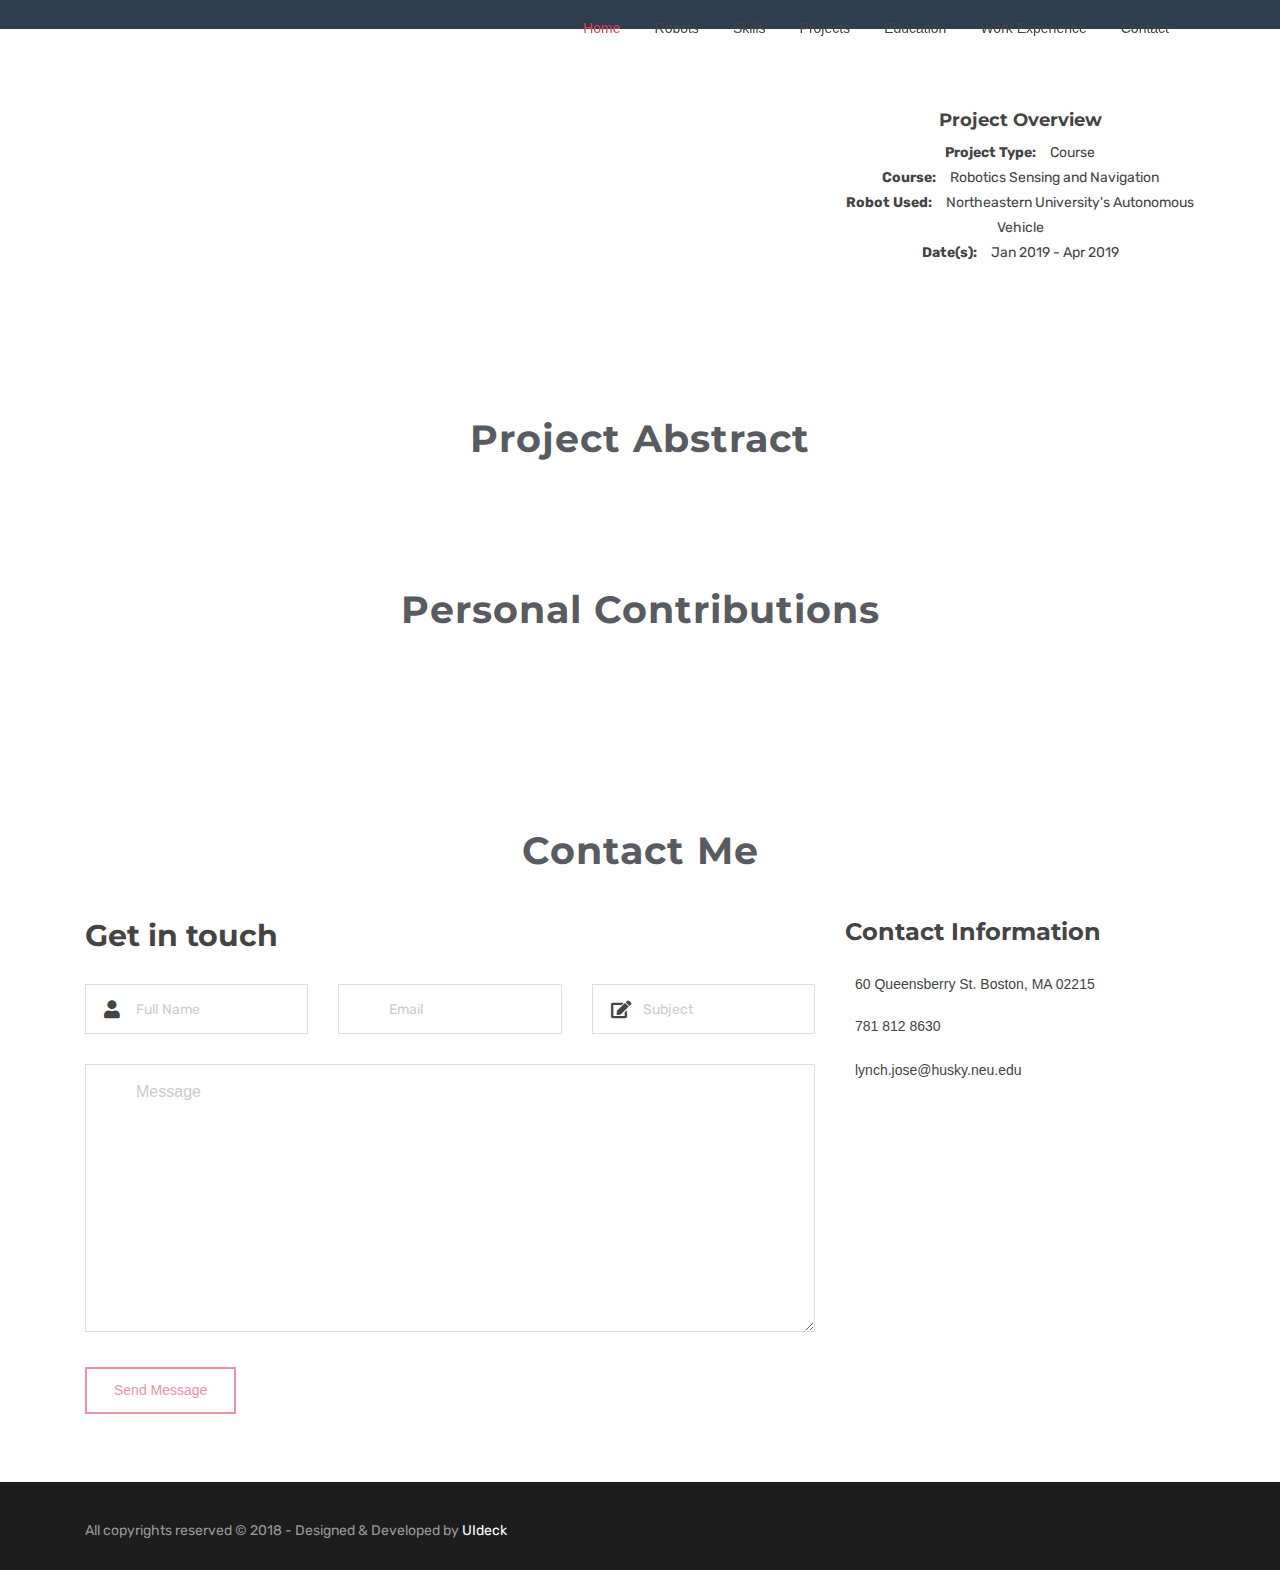
==== autonomouscar.html @ 98cbc97b "Added project youtube videos" ====
<!DOCTYPE html>
<!-- Inspriation link: https://preview.themeforest.net/item/profix-computer-mobile-phone-repair-service-company-html5-template/full_screen_preview/21074699?ref=cirvitis&clickthrough_id=1409972435&redirect_back=true -->
<html lang="en">
  <head>
    <!-- Required meta tags -->
    <meta charset="utf-8">
    <meta name="viewport" content="width=device-width, initial-scale=1, shrink-to-fit=no">

    <title>Joseph Lynch Portfolio Website</title>

    <!-- Bootstrap CSS -->
    <link rel="stylesheet" type="text/css" href="css/bootstrap.min.css" >
    <!-- Font -->
    <link rel="stylesheet" type="text/css" href="css/font-awesome.min.css">
    <!-- Font 2 -->
    <link rel="stylesheet" type="text/css" href="css/all.css">
    <!-- Slicknav -->
    <link rel="stylesheet" type="text/css" href="css/slicknav.css">
    <!-- Owl carousel -->
    <link rel="stylesheet" type="text/css" href="css/owl.carousel.css">
    <link rel="stylesheet" type="text/css" href="css/owl.theme.css">
    <!-- Animate -->
    <link rel="stylesheet" type="text/css" href="css/animate.css">
    <!-- Main Style -->
    <link rel="stylesheet" type="text/css" href="css/main.css">
    <!-- Extras Style -->
    <link rel="stylesheet" type="text/css" href="css/extras.css">
    <!-- Responsive Style -->
    <link rel="stylesheet" type="text/css" href="css/responsive.css">
    <!-- Timeline Style -->
    <link rel="stylesheet" type="text/css" href="css/timeline.css">
    <!-- Popup Box Style -->
    <link rel="stylesheet" type="text/css" href="css/popup.css">
    <link rel="stylesheet" type="text/css" href="css/ie8.scss">
    <link rel="stylesheet" type="text/css" href="css/ie9.scss">

  </head>
  <body>

    <!-- Header Area wrapper Starts -->
    <header id="header-wrap">
      <!-- Navbar Start -->
      <nav class="navbar navbar-expand-lg fixed-top scrolling-navbar indigo">
        <div class="container">
          <!-- Brand and toggle get grouped for better mobile display -->

          <div class="collapse navbar-collapse" id="main-navbar">
            <ul class="navbar-nav mr-auto w-100 justify-content-end clearfix">
              <li class="nav-item active">
                <a class="nav-link" href="/#sliders">
                  Home
                </a>
              </li>
              <li class="nav-item">
                <a class="nav-link" href="/#about">
                  Robots
                </a>
              </li>
              <li class="nav-item">
                <a class="nav-link" href="/#skills">
                  Skills
                </a>
              </li>
              <li class="nav-item">
                <a class="nav-link" href="/#projects">
                  Projects
                </a>
              </li>
              <li class="nav-item">
                <a class="nav-link" href="/#education">
                  Education
                </a>
              </li>
              <li class="nav-item">
                <a class="nav-link" href="/#work">
                  Work Experience
                </a>
              </li>
              <li class="nav-item">
                <a class="nav-link" href="/#contact">
                  Contact
                </a>
              </li>
            </ul>
          </div>
        </div>

        <!-- Mobile Menu Start -->
        <ul class="mobile-menu navbar-nav">
          <li>
            <a class="page-scroll" href="/#sliders">
              Home
            </a>
          </li>
          <li>
            <a class="page-scroll" href="/#about">
              Robots
            </a>
          </li>
          <li>
            <a class="page-scroll" href="/#skills">
              Skills
            </a>
          </li>
          <li>
            <a class="page-scroll" href="/#projects">
              Projects
            </a>
          </li>
          <li>
            <a class="page-scroll" href="/#education">
              Education
            </a>
          </li>
          <li>
            <a class="page-scroll" href="/#work">
              Work Experience
            </a>
          </li>
          <li>
            <a class="page-scroll" href="/#contact">
              Contact
            </a>
          </li>
        </ul>
        <!-- Mobile Menu End -->

      </nav>
      <!-- Navbar End -->

      <!-- sliders -->
      <!-- TODO: Remove carousel + possibly replace it with https://andrewbanchich.github.io/spectral-jekyll-theme/# or https://karolhausman.github.io/-->
      <div id="sliders">
        <div class="full-width">
          <!-- light slider -->
          <div id="light-slider" class="carousel slide">
            <div id="carousel-area">
              <div id="carousel-slider" class="carousel slide" data-ride="carousel">
                <div class="carousel-inner" role="listbox">
                  <div class="carousel-item active">
                    <!-- Picture 1920 x 200 - Possibly bump up to 250 -->
                    <img src="img/banner/nu_auto_project_banner.jpg" alt="">
                    <div class="carousel-caption">
                      <h4 class="slide-title animated fadeInDown" align="left"><span>AUTONOMOUS VEHICLE KALMAN FILTER</span></h4></div>
                  </div>
                </div>
              </div>
            </div>
          </div>
        </div>
      </div>
      <!-- End sliders -->

    </header>
    <!-- Header Area wrapper End -->

    <!-- Abstract section -->

    <div id="overview" class="section-padding">
      <div class="container">
        <div class="row">
          <div class="col-lg-8 col-md-6 col-xs-12">
            <div class="iframe-container text-center">
              <iframe src="https://www.youtube.com/embed/L6oIyTUZ-J8" frameborder="0" allow="accelerometer; autoplay; encrypted-media; gyroscope; picture-in-picture" allowfullscreen></iframe>
            </div>
          </div>
          <div class="col-lg-4 col-md-6 col-xs-12">
            <div class="project block text-center">
              <h5></br>Project Overview</h5>
              <p><strong>Project Type:</strong>&emsp;Course</br>
              <strong>Course:</strong>&emsp;Robotics Sensing and Navigation</br>
              <strong>Robot Used:</strong>&emsp;Northeastern University's Autonomous Vehicle</br>
              <strong>Date(s):</strong>&emsp;Jan 2019 - Apr 2019</br></br></p>
            </div>
          </div>
        </div>
      </div>
    </div>

    <section id="abstract" class="section-padding">
      <div class="container">
        <div class="row">
          <div class="col-md-12">
            <h1 class="section-title wow fadeInDown animated" data-wow-delay="0.3s">Project Abstract</h1>
          </div>
        </div>
        <div class="row">
          <div class="col-md-12 col-xs-12">
            <div class="col-lg-12 col-md-12 col-xs-12">
              <div class="project block text-left">
                <p>&emsp;&emsp;</br></br></br></p>
              </div>
            </div>
          </div>
        </div>

        <div class="row">
          <div class="col-md-12">
            <h1 class="section-title wow fadeInDown animated" data-wow-delay="0.3s">Personal Contributions</h1>
          </div>
        </div>
        <div class="row">
          <div class="col-md-12 col-xs-12">
            <div class="col-lg-12 col-md-12 col-xs-12">
              <div class="project text-left">
                <p>&emsp;&emsp;</br>
                </p>
              </div>
            </div>
          </div>
        </div>
      </div>
    </section>



    <!--<section id="abstract" class="section-padding">

      <div><p style="float: left;"><img src="http://placekitten.com/g/200/200" height="200px" width="200px" border="1px"></p>
        <p>Text Text Text Text Text Text Text Text Text Text Text Text Text Text Text Text Text Text Text</p>
      </div>
      <div style="clear: left;">
        <p style="float: left;"><img src="http://placekitten.com/g/200/200" height="200" width="200" border="1px"></p>
            <p>Text Text Text Text Text Text Text Text Text Text Text Text Text Text Text Text Text Text Text</p>
      </div>
    </section>-->

    <!-- end Abstract section -->

    <!-- Contact Form Section Start -->
    <section id="contact" class="contact-form section-padding">
      <div class="container">
        <div class="row">
          <div class="col-md-12">
            <h2 class="section-title wow fadeInDown animated" data-wow-delay="0.3s">Contact Me</h2>
          </div>
        </div>
        <div class="row">
          <div class="col-lg-8 col-md-6 col-xs-12">
            <h3 class="title-head text-left">Get in touch</h3>
            <form class="contact-form" data-toggle="validator">
              <div class="row">
                <div class="col-lg-4 col-md-12 col-xs-12">
                  <div class="form-group">
                    <i class="contact-icon fa fa-user"></i>
                    <input type="text" class="form-control" id="name" placeholder="Full Name" required data-error="Please enter your name">
                    <div class="help-block with-errors"></div>
                  </div>
                </div>
                <div class="col-lg-4 col-md-12 col-xs-12">
                  <div class="form-group">
                    <i class="contact-icon fa fa-envelope-o"></i>
                    <input type="email" class="form-control" id="email" placeholder="Email" required data-error="Please enter your email">
                    <div class="help-block with-errors"></div>
                  </div>
                </div>
                <div class="col-lg-4 col-md-12 col-xs-12">
                  <div class="form-group">
                    <i class="contact-icon fa fa-pencil-square-o"></i>
                    <input type="text" class="form-control" id="subject" placeholder="Subject" required data-error="Please enter your Subject">
                    <div class="help-block with-errors"></div>
                  </div>
                </div>
                <div class="col-lg-12 col-md-12 col-xs-12">
                  <textarea class="form-control" id="message" rows="4" placeholder="Message" required data-error="Please enter your message"></textarea>
                  <div class="help-block with-errors"></div>
                  <button type="submit" id="form-submit" class="btn btn-common btn-form-submit">Send Message</button>
                  <div id="msgSubmit" class="h3 text-center hidden"></div>
                  <div class="clearfix"></div>
                </div>
              </div>
            </form>
          </div>

          <div class="col-lg-4 col-md-6 col-xs-12">
            <h4 class="contact-info-title text-left">Contact Information</h4>
            <div class="contact-info">
              <address>
              <i class="lni-map-marker icons cyan-color contact-info-icon"></i>
              60 Queensberry St. Boston, MA 02215
            </address>
              <div class="tel-info">
                <a href="tel:7818128630"><i class="lni-mobile icons cyan-color contact-info-icon"></i>781 812 8630</a>
              </div>
              <a href="mailto:lynch.jose@husky.neu.edu"><i class="lni-envelope icons cyan-color contact-info-icon"></i>lynch.jose@husky.neu.edu</a>

              <ul class="social-links">
                <li>
                  <a href="#" class="fa fa-facebook"></a>
                </li>
                <li>
                  <a href="#" class="fa fa-twitter"></a>
                </li>
                <li>
                  <a href="#" class="fa fa-instagram"></a>
                </li>
                <li>
                  <a href="#" class="fa fa-linkedin"></a>
                </li>
              </ul>
            </div>
          </div>
        </div>
      </div>
    </section>
    <!-- Contact Form Section End -->

	  <!-- Footer Section -->
    <footer class="footer">

      <!-- Copyright -->
      <div id="copyright">
        <div class="container">
          <div class="row">
            <div class="col-lg-6 col-md-6 col-xs-12">
              <p class="copyright-text">All copyrights reserved © 2018 - Designed &amp; Developed by <a rel="nofollow" href="https://uideck.com">UIdeck</a>
              </p>
            </div>
          </div>
        </div>
      </div>
      <!-- Copyright  End-->

    </footer>
    <!-- Footer Section End-->

    <!-- Go to Top Link -->
    <a href="#" class="back-to-top">
      <i class="fa fa-arrow-up"></i>
    </a>

    <!-- Preloader -->
    <div id="preloader">
      <div class="loader" id="loader-1"></div>
    </div>
    <!-- End Preloader -->

    <!-- jQuery first, then Popper.js, then Bootstrap JS -->
    <script src="js/jquery-min.js"></script>
    <script src="js/popper.min.js"></script>
    <script src="js/bootstrap.min.js"></script>
    <script src="js/owl.carousel.min.js"></script>
    <script src="js/jquery.mixitup.js"></script>
    <script src="js/jquery.countTo.js"></script>
    <script src="js/jquery.nav.js"></script>
    <script src="js/scrolling-nav.js"></script>
    <script src="js/jquery.easing.min.js"></script>
    <script src="js/jquery.slicknav.js"></script>
    <script src="js/form-validator.min.js"></script>
    <script src="js/contact-form-script.js"></script>
    <script src="js/main.js"></script>

  </body>
</html>
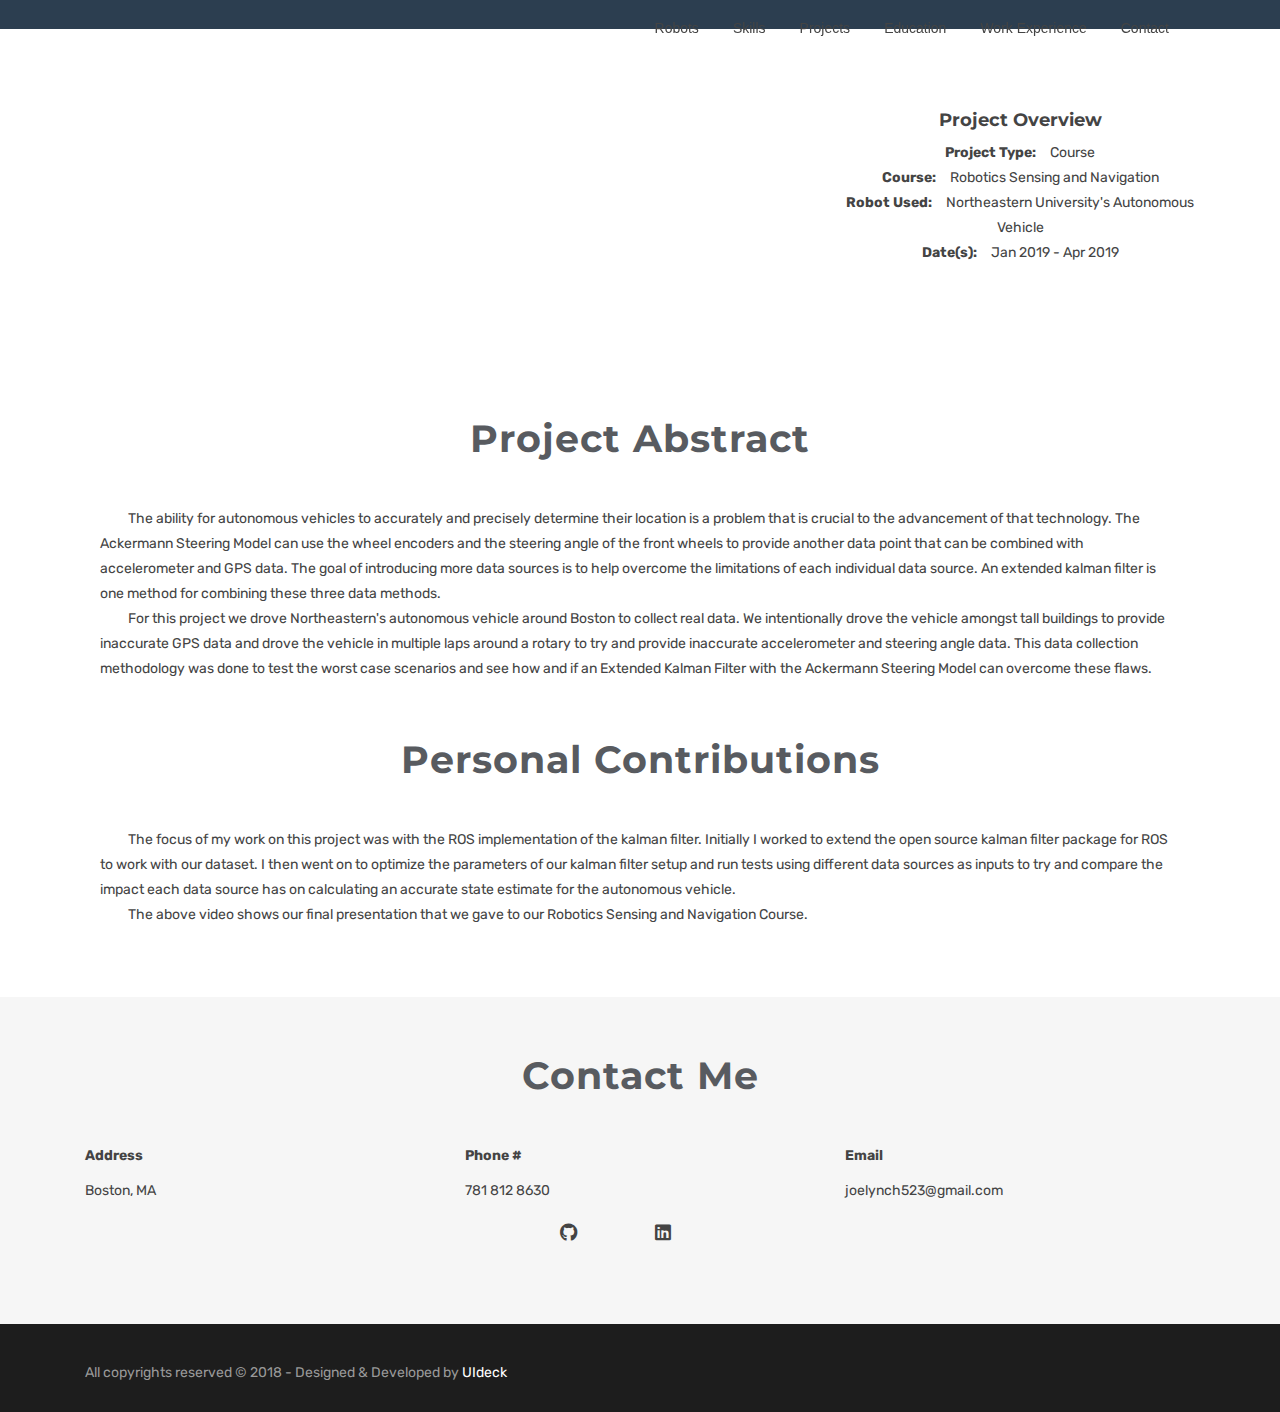
==== commit a5005fbb: "add vecna experience" ====
--- a/autonomouscar.html
+++ b/autonomouscar.html
@@ -46,13 +46,13 @@
 
           <div class="collapse navbar-collapse" id="main-navbar">
             <ul class="navbar-nav mr-auto w-100 justify-content-end clearfix">
-              <li class="nav-item active">
+<!--              <li class="nav-item active">
                 <a class="nav-link" href="/#sliders">
                   Home
                 </a>
-              </li>
-              <li class="nav-item">
-                <a class="nav-link" href="/#about">
+              </li>-->
+              <li class="nav-item">
+                <a class="nav-link" href="/#robots">
                   Robots
                 </a>
               </li>
@@ -93,7 +93,7 @@
             </a>
           </li>
           <li>
-            <a class="page-scroll" href="/#about">
+            <a class="page-scroll" href="/#robots">
               Robots
             </a>
           </li>
@@ -188,7 +188,16 @@
           <div class="col-md-12 col-xs-12">
             <div class="col-lg-12 col-md-12 col-xs-12">
               <div class="project block text-left">
-                <p>&emsp;&emsp;</br></br></br></p>
+                <p>&emsp;&emsp;The ability for autonomous vehicles to accurately and precisely determine their location is a problem that is
+                crucial to the advancement of that technology. The Ackermann Steering Model can use the wheel encoders and the steering angle
+                of the front wheels to provide another data point that
+                can be combined with accelerometer and GPS data. The goal of introducing more data sources is to help overcome the limitations of each individual data source. An extended
+                kalman filter is one method for combining these three data methods.</br>
+                &emsp;&emsp;For this project we drove Northeastern's autonomous vehicle around Boston to collect real data. We intentionally
+                drove the vehicle amongst tall buildings to provide inaccurate GPS data and drove the vehicle in multiple laps around a
+                rotary to try and provide inaccurate accelerometer and steering angle data. This data collection methodology was done to test the worst case
+                scenarios and see how and if an Extended Kalman Filter with the Ackermann Steering Model can overcome these flaws.
+                </br></br></br></p>
               </div>
             </div>
           </div>
@@ -203,7 +212,11 @@
           <div class="col-md-12 col-xs-12">
             <div class="col-lg-12 col-md-12 col-xs-12">
               <div class="project text-left">
-                <p>&emsp;&emsp;</br>
+                <p>&emsp;&emsp;The focus of my work on this project was with the ROS implementation of the kalman filter. Initially I worked to extend the
+                open source kalman filter package for ROS to work with our dataset. I then went on to optimize the parameters of our kalman filter setup
+                and run tests using different data sources as inputs to try and compare the impact each data source has on calculating an accurate state
+                estimate for the autonomous vehicle.</br>
+                &emsp;&emsp;The above video shows our final presentation that we gave to our Robotics Sensing and Navigation Course.
                 </p>
               </div>
             </div>
@@ -228,81 +241,59 @@
     <!-- end Abstract section -->
 
     <!-- Contact Form Section Start -->
-    <section id="contact" class="contact-form section-padding">
+    <!-- Contact Form Section Start -->
+    <section id="about" class="contact-form section-padding">
       <div class="container">
         <div class="row">
           <div class="col-md-12">
             <h2 class="section-title wow fadeInDown animated" data-wow-delay="0.3s">Contact Me</h2>
           </div>
         </div>
-        <div class="row">
-          <div class="col-lg-8 col-md-6 col-xs-12">
-            <h3 class="title-head text-left">Get in touch</h3>
-            <form class="contact-form" data-toggle="validator">
-              <div class="row">
-                <div class="col-lg-4 col-md-12 col-xs-12">
-                  <div class="form-group">
-                    <i class="contact-icon fa fa-user"></i>
-                    <input type="text" class="form-control" id="name" placeholder="Full Name" required data-error="Please enter your name">
-                    <div class="help-block with-errors"></div>
-                  </div>
-                </div>
-                <div class="col-lg-4 col-md-12 col-xs-12">
-                  <div class="form-group">
-                    <i class="contact-icon fa fa-envelope-o"></i>
-                    <input type="email" class="form-control" id="email" placeholder="Email" required data-error="Please enter your email">
-                    <div class="help-block with-errors"></div>
-                  </div>
-                </div>
-                <div class="col-lg-4 col-md-12 col-xs-12">
-                  <div class="form-group">
-                    <i class="contact-icon fa fa-pencil-square-o"></i>
-                    <input type="text" class="form-control" id="subject" placeholder="Subject" required data-error="Please enter your Subject">
-                    <div class="help-block with-errors"></div>
-                  </div>
-                </div>
-                <div class="col-lg-12 col-md-12 col-xs-12">
-                  <textarea class="form-control" id="message" rows="4" placeholder="Message" required data-error="Please enter your message"></textarea>
-                  <div class="help-block with-errors"></div>
-                  <button type="submit" id="form-submit" class="btn btn-common btn-form-submit">Send Message</button>
-                  <div id="msgSubmit" class="h3 text-center hidden"></div>
-                  <div class="clearfix"></div>
-                </div>
-              </div>
-            </form>
-          </div>
-
-          <div class="col-lg-4 col-md-6 col-xs-12">
-            <h4 class="contact-info-title text-left">Contact Information</h4>
-            <div class="contact-info">
-              <address>
-              <i class="lni-map-marker icons cyan-color contact-info-icon"></i>
-              60 Queensberry St. Boston, MA 02215
-            </address>
-              <div class="tel-info">
-                <a href="tel:7818128630"><i class="lni-mobile icons cyan-color contact-info-icon"></i>781 812 8630</a>
-              </div>
-              <a href="mailto:lynch.jose@husky.neu.edu"><i class="lni-envelope icons cyan-color contact-info-icon"></i>lynch.jose@husky.neu.edu</a>
-
-              <ul class="social-links">
-                <li>
-                  <a href="#" class="fa fa-facebook"></a>
-                </li>
-                <li>
-                  <a href="#" class="fa fa-twitter"></a>
-                </li>
-                <li>
-                  <a href="#" class="fa fa-instagram"></a>
-                </li>
-                <li>
-                  <a href="#" class="fa fa-linkedin"></a>
-                </li>
-              </ul>
-            </div>
+        <div class="row contact-info">
+          <div class="col-lg-4 col-md-6 col-xs-12">
+              <p><strong>Address</strong></p>
+          </div>
+          <div class="col-lg-4 col-md-6 col-xs-12">
+                <p><strong>Phone #</strong></p>
+          </div>
+          <div class="col-lg-4 col-md-6 col-xs-12">
+              <p><strong>Email</strong></p>
+          </div>
+        </div>
+        <div class="row contact-info">
+          <div class="col-lg-4 col-md-6 col-xs-12">
+              <p>Boston, MA</p>
+          </div>
+          <div class="col-lg-4 col-md-6 col-xs-12">
+                <p>781 812 8630</p>
+          </div>
+          <div class="col-lg-4 col-md-6 col-xs-12">
+              <p>joelynch523@gmail.com</p>
+          </div>
+        </div>
+
+        <div class="row contact-info">
+          <div class="col-lg-5 col-md-6 col-xs-12">
+          </div>
+          <div class="col-lg-1 col-md-6 col-xs-12">
+            <ul class="social-links">
+              <li>
+                <a href="https://www.github.com/jlynchpitt" target="_blank" class="fab fa-github"></a>
+              </li>
+            </ul>             </div>
+          <div class="col-lg-1 col-md-6 col-xs-12">
+            <ul class="social-links">
+              <li>
+                <a href="https://linkedin.com/jlynchnu" target="_blank" class="fab fa-linkedin"></a>
+              </li>
+            </ul>
+          </div>
+          <div class="col-lg-5 col-md-6 col-xs-12">
           </div>
         </div>
       </div>
     </section>
+
     <!-- Contact Form Section End -->
 
 	  <!-- Footer Section -->
--- a/css/timeline.css
+++ b/css/timeline.css
@@ -13,7 +13,7 @@
 
 .timeline {
   position: relative;
-  width: 860px;
+  width: 1060px;
   margin: 0 auto;
   margin-top: 20px;
   padding: 1em 0;
@@ -54,14 +54,14 @@
 
 .direction-l {
   position: relative;
-  width: 400px;
+  width: 500px;
   float: left;
   text-align: right;
 }
 
 .direction-r {
   position: relative;
-  width: 400px;
+  width: 500px;
   float: right;
 }
 
@@ -97,7 +97,7 @@
 .direction-l .flag:before,
 .direction-r .flag:before {
   position: absolute;
-  top: 64%;
+  top: 47%;
   right: -42px;
   content: ' ';
   display: block;
@@ -177,9 +177,24 @@
   margin: 1em 0 0 0.75em;
 }
 
+.direction-l a {
+  color: #444;
+}
+
+.direction-l a:hover {
+  color: #EB586F;
+}
+
+.direction-r a {
+  color: #444;
+}
+
+.direction-r a:hover {
+  color: #EB586F;
+}
 /* ================ Timeline Media Queries ================ */
 
-@media screen and (max-width: 660px) {
+@media screen and (max-width: 1200px) {
 
 .timeline {
  	width: 100%;
